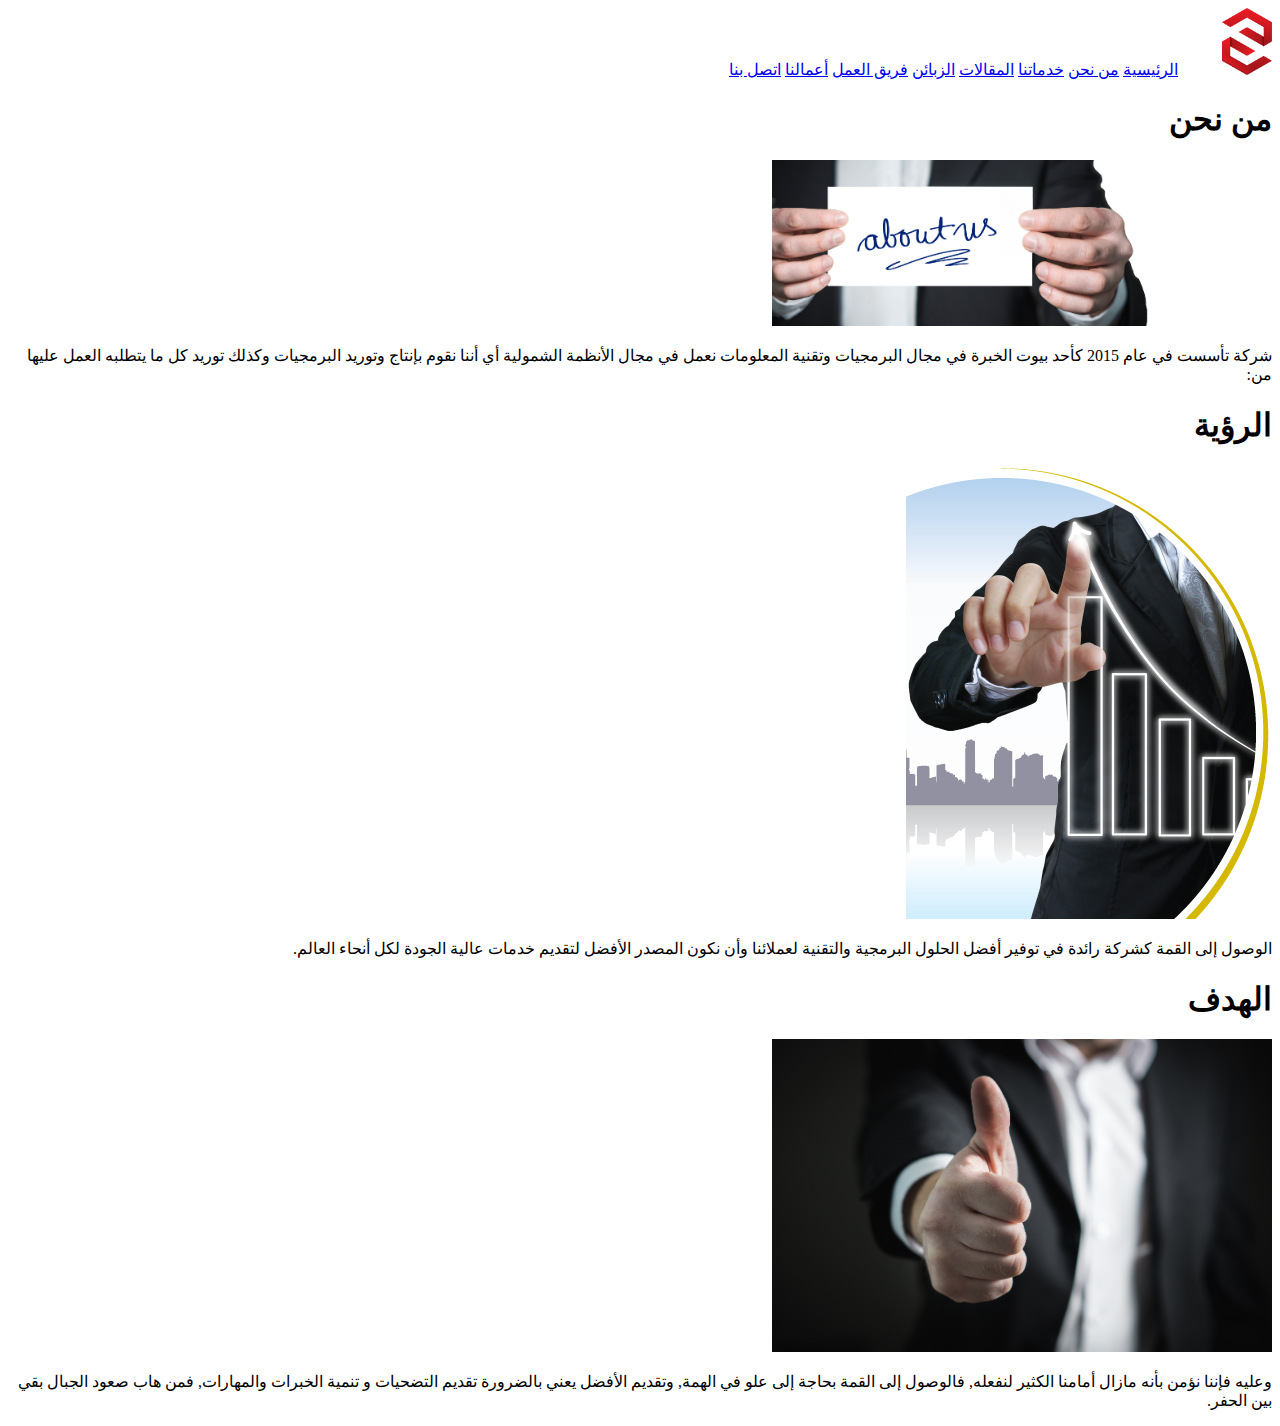
==== about.html @ cf94393d "Merge branch 'master' of https://github.com/ceaseless-istanbul/smarketing" ====
<!DOCTYPE html>
<html lang="ar" dir="rtl">
<head>
  <meta charset="UTF-8">
  <meta name="viewport" content="width=device-width, initial-scale=1.0">
  <meta http-equiv="X-UA-Compatible" content="ie=edge">
  <title>من نحن</title>

<style media="screen">

  * {
    /*border: 1px dashed red;*/
  }
  header img {
    width: 50px;
  }

  header nav,
  header nav ul,
  header nav li {
    display: inline;
  }
</style>
</head>
<body>
<header>
  <img src="imges/logo2.png" alt="سماركتينغ لوغو">
  <nav>
    <ul style="">
      <li><a href="./index.html">الرئيسية</a></li>
      <li><a href="./about.html">من نحن</a></li>
      <li><a href="./services.html">خدماتنا</a></li>
      <li><a href="./articals.html">المقالات</a></li>
      <li><a href="./customers.html">الزبائن</a></li>
      <li><a href="./team.html">فريق العمل</a></li>
      <li><a href="./portfolio.html">أعمالنا</a></li>
      <li><a href="./contact.html">اتصل بنا</a></li>
    </ul>
  </nav>
</header>
<body>
  <div>
    <h1>من نحن</h1>
    <img src="imges\about\aboutus.jpeg" alt="about" width="500px">
    <p>شركة تأسست في عام 2015 كأحد بيوت الخبرة في مجال البرمجيات وتقنية المعلومات نعمل في مجال الأنظمة الشمولية أي أننا نقوم بإنتاج وتوريد البرمجيات وكذلك توريد كل ما يتطلبه العمل عليها من:</p>
  </div>
  <div>
    <h1>الرؤية</h1>
    <img src="imges\about\about.png" alt="about">
    <p>الوصول إلى القمة كشركة رائدة في توفير أفضل الحلول البرمجية والتقنية لعملائنا وأن نكون المصدر الأفضل لتقديم خدمات عالية الجودة لكل أنحاء العالم.
</p>
  </div>
  <div>
    <h1>الهدف</h1>
    <img src="imges\about\ok.jpeg" alt="about" width="500px">
    <p>وعليه فإننا نؤمن بأنه مازال أمامنا الكثير لنفعله, فالوصول إلى القمة بحاجة إلى علو في الهمة, وتقديم الأفضل يعني بالضرورة تقديم التضحيات و تنمية الخبرات والمهارات, فمن هاب صعود الجبال بقي بين الحفر.</p>
  </div>
</body>
</html>
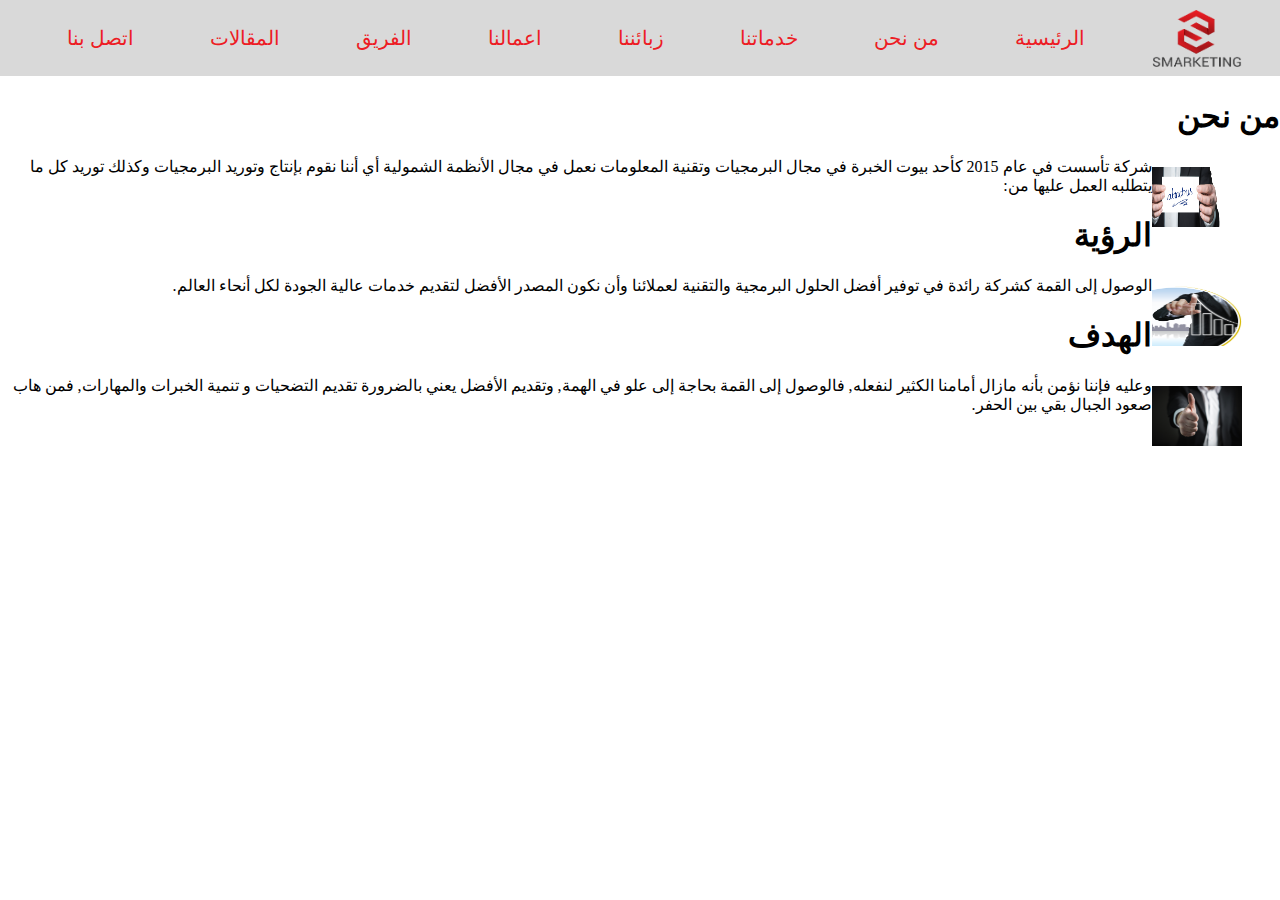
==== commit 75fdeb7d: "update about" ====
--- a/about.html
+++ b/about.html
@@ -1,59 +1,52 @@
 <!DOCTYPE html>
 <html lang="ar" dir="rtl">
+
 <head>
   <meta charset="UTF-8">
   <meta name="viewport" content="width=device-width, initial-scale=1.0">
   <meta http-equiv="X-UA-Compatible" content="ie=edge">
   <title>من نحن</title>
+  <link rel="stylesheet" href="style.css">
 
-<style media="screen">
+</head>
 
-  * {
-    /*border: 1px dashed red;*/
-  }
-  header img {
-    width: 50px;
-  }
+<body>
+    <nav>
+        <a href="index.html"> <img src="images/logo3.png" alt=""></a>
+        <div class="nav">
+          <ul>
+            <li><a href="index.html">الرئيسية</a></li>
+            <li><a href="about.html">من نحن</a></li>
+            <li><a href="services.html">خدماتنا</a></li>
+            <li><a href="customers.html">زبائننا</a></li>
+            <li><a href="portfolio.html">اعمالنا</a></li>
+            <li><a href="team.html">الفريق</a></li>
+            <li><a href="articals.html">المقالات</a></li>
+            <li><a href="contact.html">اتصل بنا</a></li>
+          </ul>
+        </div>
+      </nav>
+  
+  <body>
+    <div>
+      <h1>من نحن</h1>
+      <img src="imges\about\aboutus.jpeg" alt="about" width="500px">
+      <p>شركة تأسست في عام 2015 كأحد بيوت الخبرة في مجال البرمجيات وتقنية المعلومات نعمل في مجال الأنظمة الشمولية أي أننا نقوم
+        بإنتاج وتوريد البرمجيات وكذلك توريد كل ما يتطلبه العمل عليها من:</p>
+    </div>
+    <div>
+      <h1>الرؤية</h1>
+      <img src="imges\about\about.png" alt="about">
+      <p>الوصول إلى القمة كشركة رائدة في توفير أفضل الحلول البرمجية والتقنية لعملائنا وأن نكون المصدر الأفضل لتقديم خدمات عالية
+        الجودة لكل أنحاء العالم.
+      </p>
+    </div>
+    <div>
+      <h1>الهدف</h1>
+      <img src="imges\about\ok.jpeg" alt="about" width="500px">
+      <p>وعليه فإننا نؤمن بأنه مازال أمامنا الكثير لنفعله, فالوصول إلى القمة بحاجة إلى علو في الهمة, وتقديم الأفضل يعني بالضرورة
+        تقديم التضحيات و تنمية الخبرات والمهارات, فمن هاب صعود الجبال بقي بين الحفر.</p>
+    </div>
+  </body>
 
-  header nav,
-  header nav ul,
-  header nav li {
-    display: inline;
-  }
-</style>
-</head>
-<body>
-<header>
-  <img src="imges/logo2.png" alt="سماركتينغ لوغو">
-  <nav>
-    <ul style="">
-      <li><a href="./index.html">الرئيسية</a></li>
-      <li><a href="./about.html">من نحن</a></li>
-      <li><a href="./services.html">خدماتنا</a></li>
-      <li><a href="./articals.html">المقالات</a></li>
-      <li><a href="./customers.html">الزبائن</a></li>
-      <li><a href="./team.html">فريق العمل</a></li>
-      <li><a href="./portfolio.html">أعمالنا</a></li>
-      <li><a href="./contact.html">اتصل بنا</a></li>
-    </ul>
-  </nav>
-</header>
-<body>
-  <div>
-    <h1>من نحن</h1>
-    <img src="imges\about\aboutus.jpeg" alt="about" width="500px">
-    <p>شركة تأسست في عام 2015 كأحد بيوت الخبرة في مجال البرمجيات وتقنية المعلومات نعمل في مجال الأنظمة الشمولية أي أننا نقوم بإنتاج وتوريد البرمجيات وكذلك توريد كل ما يتطلبه العمل عليها من:</p>
-  </div>
-  <div>
-    <h1>الرؤية</h1>
-    <img src="imges\about\about.png" alt="about">
-    <p>الوصول إلى القمة كشركة رائدة في توفير أفضل الحلول البرمجية والتقنية لعملائنا وأن نكون المصدر الأفضل لتقديم خدمات عالية الجودة لكل أنحاء العالم.
-</p>
-  </div>
-  <div>
-    <h1>الهدف</h1>
-    <img src="imges\about\ok.jpeg" alt="about" width="500px">
-    <p>وعليه فإننا نؤمن بأنه مازال أمامنا الكثير لنفعله, فالوصول إلى القمة بحاجة إلى علو في الهمة, وتقديم الأفضل يعني بالضرورة تقديم التضحيات و تنمية الخبرات والمهارات, فمن هاب صعود الجبال بقي بين الحفر.</p>
-  </div>
-</body>
-</html>
+</html>--- a/style.css
+++ b/style.css
@@ -0,0 +1,34 @@
+body{
+  margin: 0px;
+}
+nav{
+  width: 100%;
+  height: 40px;
+  text-align: center;
+  display:inline-table;
+  background-color: #d9d9d9;
+  margin: 0px;
+}
+.nav ul li {
+  display: inline-block;
+  margin: 10px;
+  font-size: 20px;
+}
+.nav ul li a {
+    text-decoration: none;
+    padding: 26px;
+    color: #ED1C24;
+    transition: all 1s ease;
+    background-color: inherit;
+}
+.nav ul li a:hover{
+background-color: #ED1C24;
+color:white;
+}
+ img{
+  width: 90px;
+  height: 60px;
+  float:right;
+  margin-right: 3%;
+  margin-top: 10px;
+}
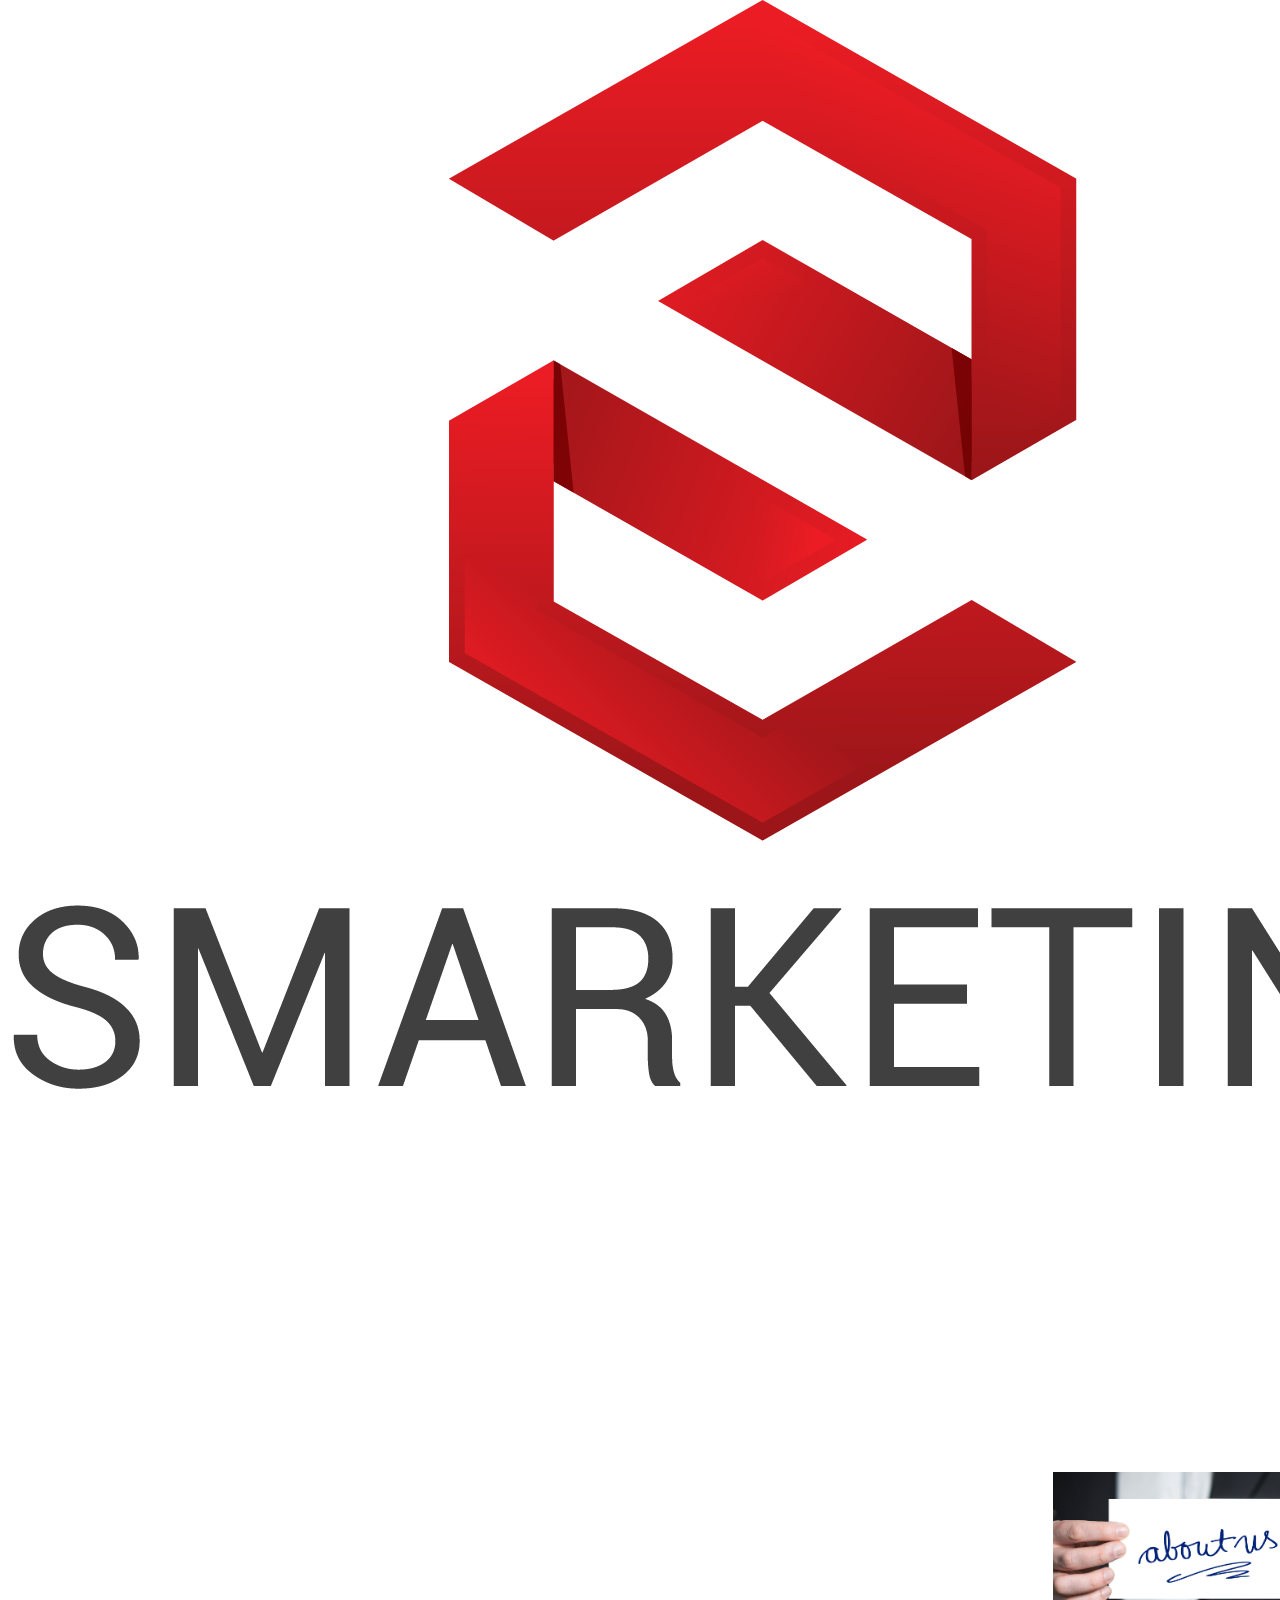
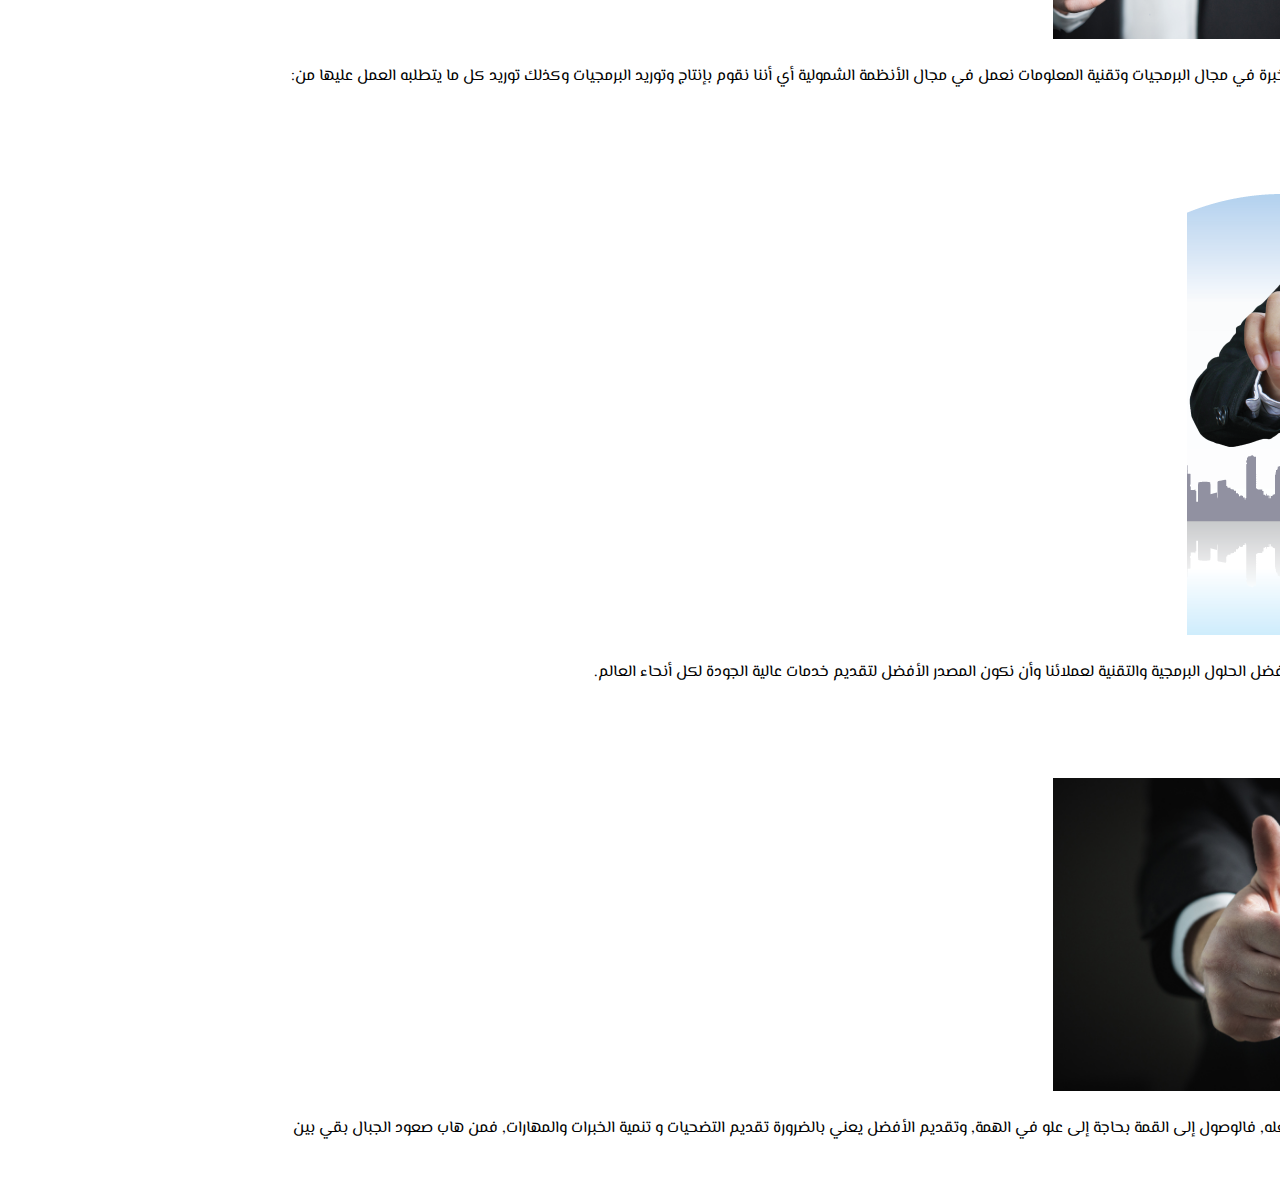
==== commit 89ba5c1a: "update about" ====
--- a/about.html
+++ b/about.html
@@ -6,8 +6,9 @@
   <meta name="viewport" content="width=device-width, initial-scale=1.0">
   <meta http-equiv="X-UA-Compatible" content="ie=edge">
   <title>من نحن</title>
-  <link rel="stylesheet" href="style.css">
-
+  <link href="https://fonts.googleapis.com/css?family=El+Messiri" rel="stylesheet">
+  <link rel="stylesheet" href="css/style.css">
+  
 </head>
 
 <body>
--- a/css/style.css
+++ b/css/style.css
@@ -0,0 +1,38 @@
+body {
+  margin: 0px;
+  font-family: 'El Messiri', sans-serif;
+}
+
+.main-nav {
+  width: 100%;
+  height: 40px;
+  text-align: center;
+  display:inline-table;
+  background-color: #d9d9d9;
+  margin: 0px;
+}
+
+.logo {
+  width: 90px;
+  height: 60px;
+  float:right;
+  margin-right: 3%;
+  margin-top: 10px;
+}
+
+.main-menu li {
+  display: inline-block;
+  margin: 10px;
+  font-size: 20px;
+}
+.main-menu li a {
+  text-decoration: none;
+  padding: 26px;
+  color: #ED1C24;
+  transition: all 1s ease;
+  background-color: inherit;
+}
+.main-menu li a:hover{
+  background-color: #ED1C24;
+  color:white;
+}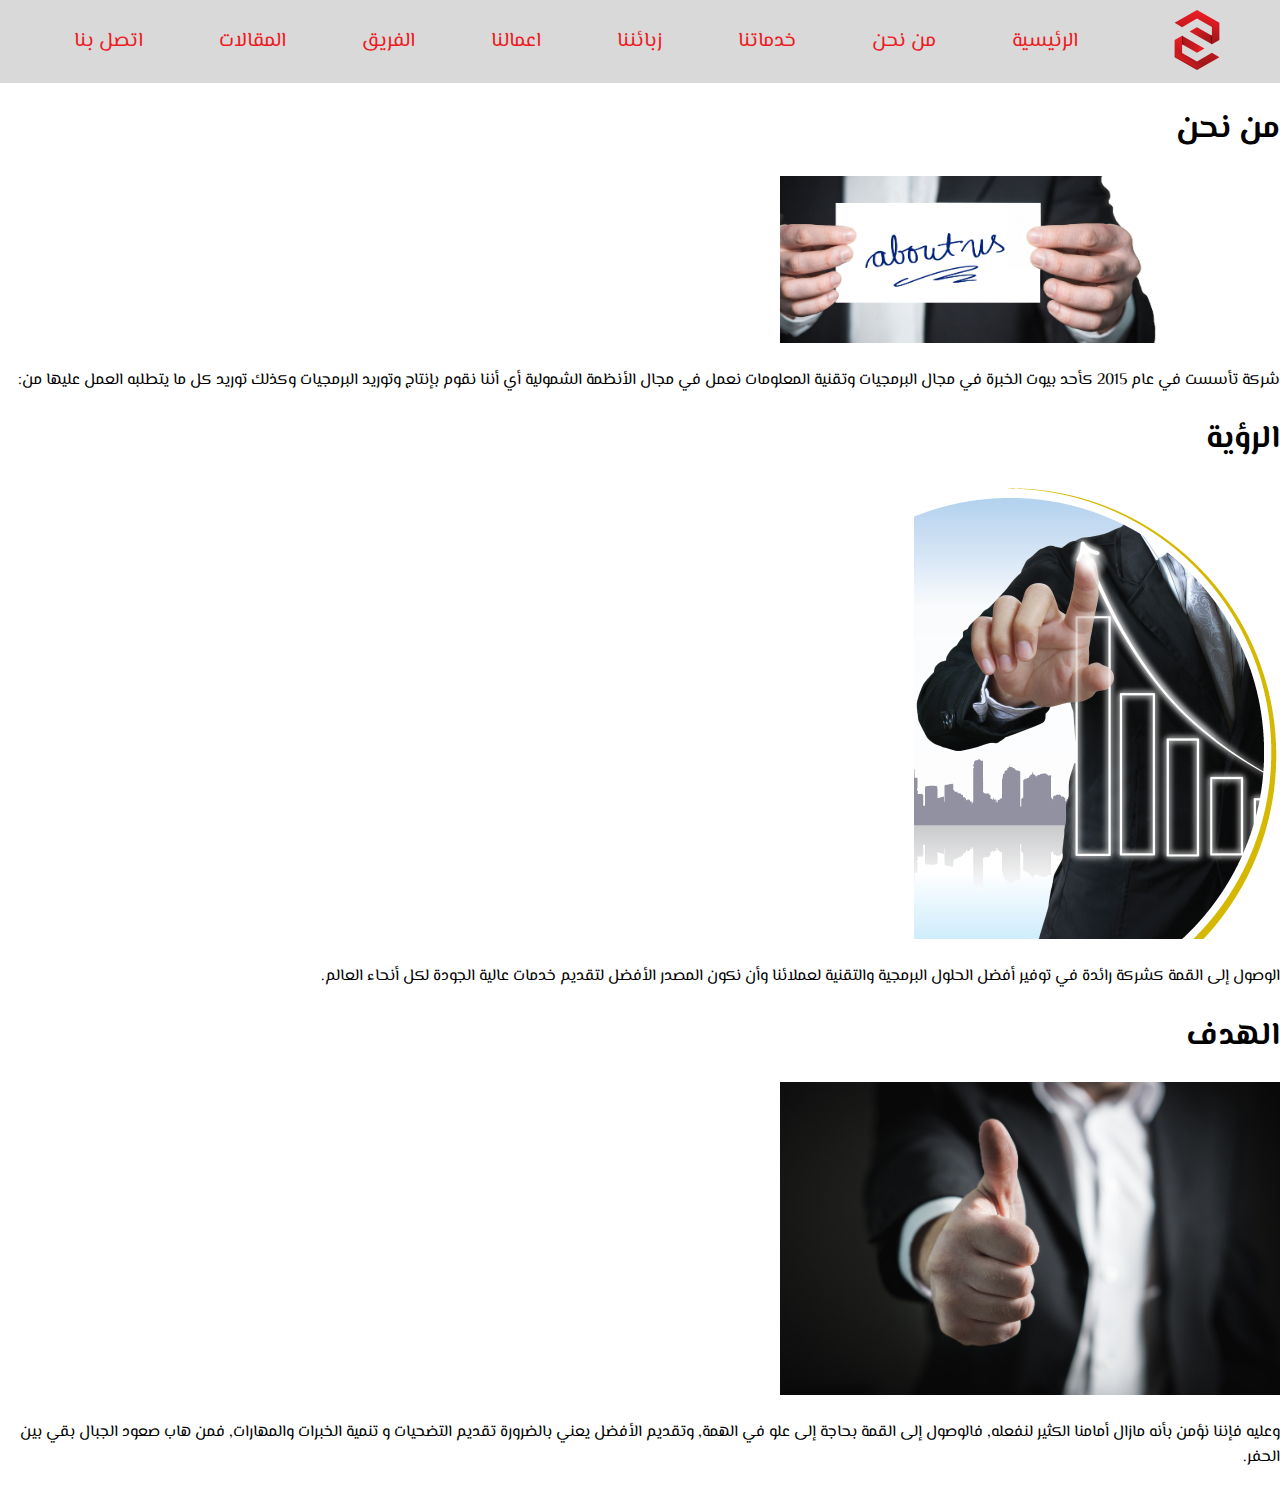
==== commit 22f397eb: "update nav" ====
--- a/about.html
+++ b/about.html
@@ -12,22 +12,41 @@
 </head>
 
 <body>
-    <nav>
-        <a href="index.html"> <img src="images/logo3.png" alt=""></a>
-        <div class="nav">
-          <ul>
-            <li><a href="index.html">الرئيسية</a></li>
-            <li><a href="about.html">من نحن</a></li>
-            <li><a href="services.html">خدماتنا</a></li>
-            <li><a href="customers.html">زبائننا</a></li>
-            <li><a href="portfolio.html">اعمالنا</a></li>
-            <li><a href="team.html">الفريق</a></li>
-            <li><a href="articals.html">المقالات</a></li>
-            <li><a href="contact.html">اتصل بنا</a></li>
-          </ul>
-        </div>
-      </nav>
-  
+  <header>
+    <nav class="main-nav">
+      <a href="index.html">
+        <img src="images/smarketing-logo.svg" alt="Smarketing" class="logo">
+      </a>
+      <div>
+        <ul class="main-menu">
+          <li>
+            <a href="index.html">الرئيسية</a>
+          </li>
+          <li>
+            <a href="about.html">من نحن</a>
+          </li>
+          <li>
+            <a href="services.html">خدماتنا</a>
+          </li>
+          <li>
+            <a href="customers.html">زبائننا</a>
+          </li>
+          <li>
+            <a href="portfolio.html">اعمالنا</a>
+          </li>
+          <li>
+            <a href="team.html">الفريق</a>
+          </li>
+          <li>
+            <a href="articals.html">المقالات</a>
+          </li>
+          <li>
+            <a href="contact.html">اتصل بنا</a>
+          </li>
+        </ul>
+      </div>
+    </nav>
+  </header>
   <body>
     <div>
       <h1>من نحن</h1>
